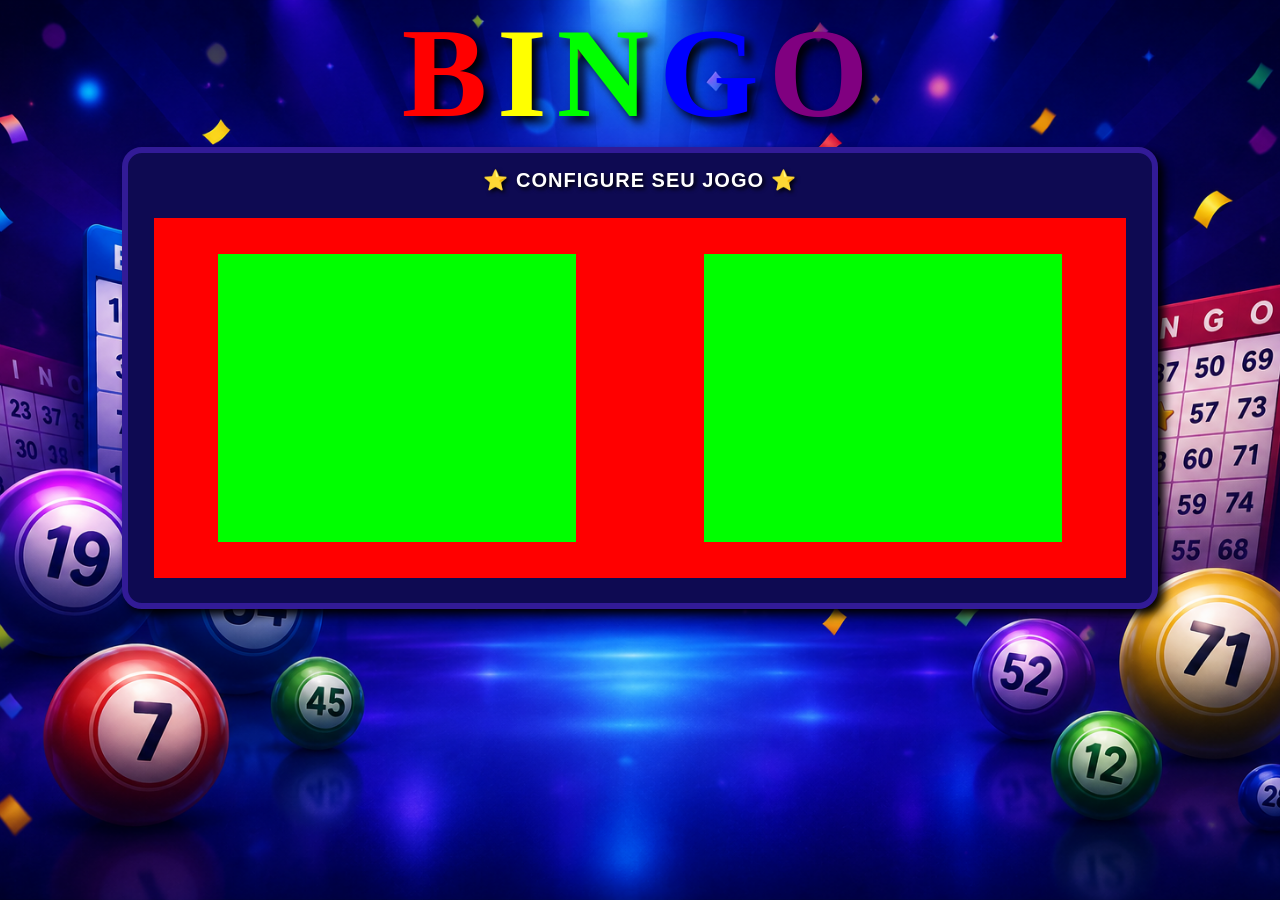
==== index.html @ 44bd7993 "adiciona arquivos iniciais: HTML, CSS e imagens para o projeto Bingo" ====
<!DOCTYPE html>
<html lang="pt-br">
<head>
    <meta charset="UTF-8">
    <meta name="viewport" content="width=device-width, initial-scale=1.0">
    <title>Bingo</title>
    <link rel="stylesheet" href="css/index.css">
</head>
    <body>
        <h1><span class="vermelho">B</span><span class="amarelo">I</span><span class="verde">N</span><span class="azul">G</span><span class="roxo">O</span></h1>

        <div class="container">
            <h3>⭐ CONFIGURE SEU JOGO ⭐</h3>
            <div class="configuracoes">
                <div class="configuracao">

                </div>
                <div class="configuracao">
                    
                </div>
            </div>
        </div>

        <script src="scripts/index.js"></script>
    </body>
</html>
---- css/index.css ----
*{
    margin: 0px;
    padding: 0px;
}

:root {
    --fundo-container: #0E0A52;
    --borda: #321B97;
    --preto: #000000;
    --branco: #FFFFFF;
    --vermelho: #FF0000;
    --amarelo: #FFFF00;
    --verde: #00FF00;
    --azul: #0000FF;
    --roxo: #800080;
}

body {
    background-image: url('../imgs/background.png');
    background-size: cover;
    background-position: center;
    background-repeat: no-repeat;
    background-attachment: fixed;
}

h1{
    font-size: 10vw;
    text-align: center;
    text-shadow: 6px 6px 10px var(--preto);
    font-family: cursive;
    letter-spacing: 10px;
}

.vermelho{
    color: var(--vermelho);
}

.amarelo{
    color: var(--amarelo);
}

.verde{
    color: var(--verde);
}

.azul{
    color: var(--azul);
}

.roxo{
    color: var(--roxo);
}

.container{
    margin: auto;
    background-color: var(--fundo-container);
    border: 6px solid var(--borda);
    box-shadow: 6px 6px 10px var(--preto);
    border-radius: 20px;
    width: 80vw;
}

h3{
    color: var(--branco);
    font-size: 20px;
    font-family: sans-serif;
    text-shadow: 2px 2px 4px var(--preto);
    margin: 15px;
    text-align: center;
    letter-spacing: 1px;
}

.configuracoes{
    background-color: var(--vermelho);
    width: auto;
    margin: 2vw;
    height: 40vh;
    display: grid;
    grid-template-columns: 1fr 1fr;
    justify-content: center;
    align-items: center;
}

.configuracao{
    background-color: var(--verde);
    gap: 5vw;
    height: 80%;
    margin: 5vw;
}

@media(max-width:450px){
    .configuracoes{
        grid-template-columns: 1fr;
        height: 60vh;
    }

    h3{
        font-size: 15px;
    }
}
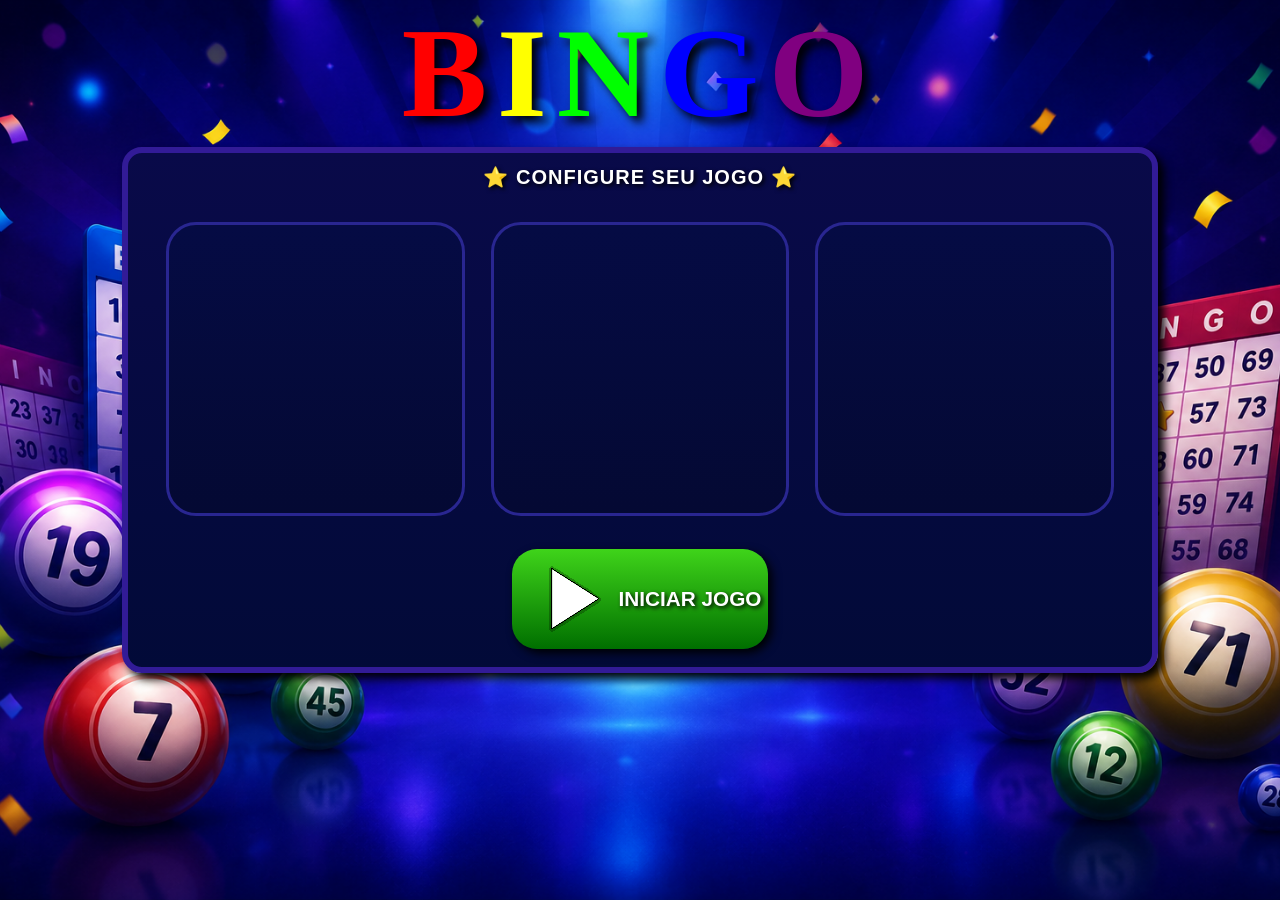
==== commit 94d73c8c: "adiciona os quadrados das configurações e o botão de iniciar jogo" ====
--- a/index.html
+++ b/index.html
@@ -18,6 +18,13 @@
                 <div class="configuracao">
                     
                 </div>
+                <div class="configuracao">
+                    
+                </div>               
+            </div>
+            <div class="iniciar">
+                <img src="imgs/play.png" alt="play icon" id="play">
+                <h5>INICIAR JOGO</h5>
             </div>
         </div>
 
--- a/css/index.css
+++ b/css/index.css
@@ -1,18 +1,6 @@
 *{
     margin: 0px;
     padding: 0px;
-}
-
-:root {
-    --fundo-container: #0E0A52;
-    --borda: #321B97;
-    --preto: #000000;
-    --branco: #FFFFFF;
-    --vermelho: #FF0000;
-    --amarelo: #FFFF00;
-    --verde: #00FF00;
-    --azul: #0000FF;
-    --roxo: #800080;
 }
 
 body {
@@ -26,68 +14,110 @@
 h1{
     font-size: 10vw;
     text-align: center;
-    text-shadow: 6px 6px 10px var(--preto);
+    text-shadow: 6px 6px 10px #000000;
     font-family: cursive;
     letter-spacing: 10px;
 }
 
 .vermelho{
-    color: var(--vermelho);
+    color: #FF0000;
 }
 
 .amarelo{
-    color: var(--amarelo);
+    color: #FFFF00;
 }
 
 .verde{
-    color: var(--verde);
+    color: #00FF00;
 }
 
 .azul{
-    color: var(--azul);
+    color: #0000FF;
 }
 
 .roxo{
-    color: var(--roxo);
+    color: #800080;
 }
 
 .container{
     margin: auto;
-    background-color: var(--fundo-container);
-    border: 6px solid var(--borda);
-    box-shadow: 6px 6px 10px var(--preto);
+    background: linear-gradient(to bottom, #090A49, #020A38);
+    border: 6px solid #321B97;
+    box-shadow: 6px 6px 10px #000000;
     border-radius: 20px;
     width: 80vw;
 }
 
 h3{
-    color: var(--branco);
+    color: #ffffff;
     font-size: 20px;
     font-family: sans-serif;
-    text-shadow: 2px 2px 4px var(--preto);
-    margin: 15px;
+    text-shadow: 2px 2px 4px #000000;
+    margin-top: 12px;
     text-align: center;
     letter-spacing: 1px;
 }
 
 .configuracoes{
-    background-color: var(--vermelho);
     width: auto;
-    margin: 2vw;
+    margin: 0 2vw;
     height: 40vh;
     display: grid;
-    grid-template-columns: 1fr 1fr;
+    grid-template-columns: 1fr 1fr 1fr;
     justify-content: center;
     align-items: center;
 }
 
 .configuracao{
-    background-color: var(--verde);
-    gap: 5vw;
+    background: linear-gradient(to bottom, #050B44, #040933);
+    border-radius: 30px;
+    border: 3px solid #292691;
     height: 80%;
-    margin: 5vw;
+    margin: 1vw;
 }
 
+.iniciar{
+    color: #ffffff;
+    font-size: 25px;
+    font-family: sans-serif;
+    text-shadow: 2px 2px 4px #000000;
+    box-shadow: 4px 4px 10px #000000;
+    border-radius: 25px;
+    display: flex;
+    margin: auto;
+    justify-content: center;
+    align-items: center;
+    margin-bottom: 2vh;
+    cursor: pointer;
+    background: linear-gradient(to top,#006F00, #3FD41A );
+    width: 25%;
+}
+
+
+.iniciar:hover{
+    /*brilho*/
+    background: linear-gradient(to top, #3FD41A, #3FD41A);
+    transition: all 2s ease-in-out;
+}
+
+
+/*tablet*/
+@media((max-width:768px) and (min-width:451px)){
+    .configuracoes{
+        grid-template-columns: 1fr 1fr;
+        height: 60vh;
+    }
+
+    h3{
+        font-size: 15px;
+    }
+
+    .iniciar{
+        width: 50%;
+    }
+}
+
+/*mobile*/
 @media(max-width:450px){
     .configuracoes{
         grid-template-columns: 1fr;
@@ -97,4 +127,8 @@
     h3{
         font-size: 15px;
     }
+
+    .iniciar{
+        width: 50%;
+    }
 }
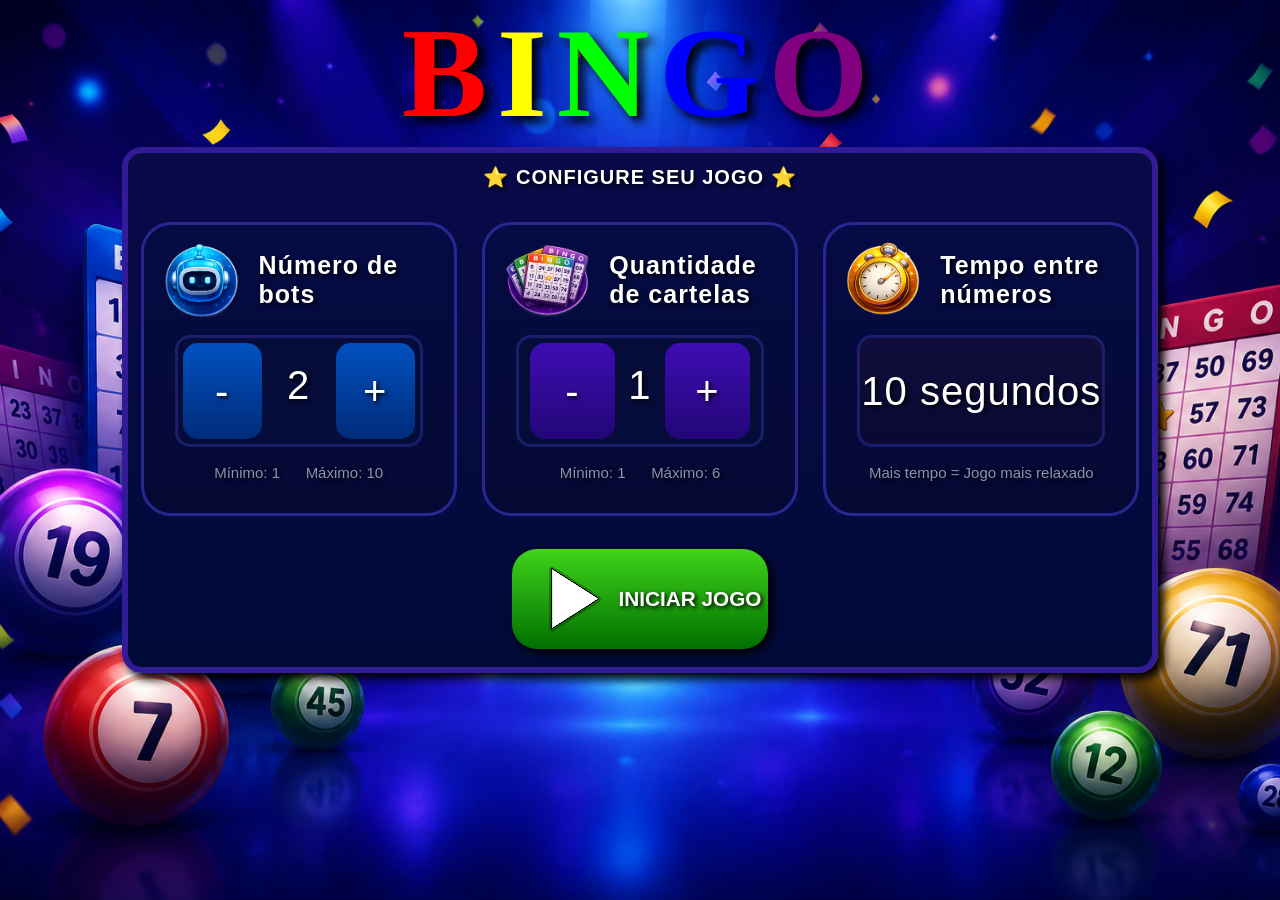
==== commit 49c923a6: "adiciona configuração de bots e cartelas com botões de incremento e decremento e opção de tempo entr" ====
--- a/index.html
+++ b/index.html
@@ -12,15 +12,62 @@
         <div class="container">
             <h3>⭐ CONFIGURE SEU JOGO ⭐</h3>
             <div class="configuracoes">
+
+                <!-- Número de bots -->
                 <div class="configuracao">
+                    <div class="icone">
+                        <img src="imgs/bot.png" id="bot-icon">
+                        <h4>Número de bots</h4>
+                    </div>
+                    <div class="input">
+                        <button id="menos-bots">-</button>
+                        <input type="number" name="bots" id="input-bots" min="1" max="10" value="2">
+                        <button id="mais-bots">+</button>
+                    </div>
+                    <div class="descricao">
+                        <p>Mínimo: 1</p>
+                        <p>Máximo: 10</p>
+                    </div>
+                </div> 
 
+                <!-- Quantidade de cartelas -->
+                <div class="configuracao">
+                    <div class="icone">
+                        <img src="imgs/cartelas.png" id="cartelas-icon">
+                        <h4>Quantidade de cartelas</h4>
+                    </div>
+                    <div class="input">
+                        <button id="menos-cartelas">-</button>
+                        <input type="number" name="cartelas" id="input-cartelas" min="1" max="6" value="1">
+                        <button id="mais-cartelas">+</button>
+                    </div>
+                    <div class="descricao">
+                        <p>Mínimo: 1</p>
+                        <p>Máximo: 6</p>
+                    </div>
                 </div>
+
+                <!-- Tempo entre números -->
                 <div class="configuracao">
-                    
+                    <div class="icone">
+                        <img src="imgs/relogio.png" id="relogio-icon">
+                        <h4>Tempo entre números</h4>
+                    </div>
+                    <div class="input" id="div-tempo">
+                        <select name="tempo" id="input-tempo">
+                            <option value="1">1 segundo</option>
+                            <option value="2">2,5 segundos</option>
+                            <option value="5">5 segundos</option>
+                            <option value="10" selected>10 segundos</option>
+                            <option value="15">15 segundos</option>
+                            <option value="20">20 segundos</option>
+                        </select>
+                    </div>
+                    <div class="descricao">
+                        <p>Mais tempo = Jogo mais relaxado</p>
+                    </div>
                 </div>
-                <div class="configuracao">
-                    
-                </div>               
+
             </div>
             <div class="iniciar">
                 <img src="imgs/play.png" alt="play icon" id="play">
--- a/css/index.css
+++ b/css/index.css
@@ -60,7 +60,6 @@
 
 .configuracoes{
     width: auto;
-    margin: 0 2vw;
     height: 40vh;
     display: grid;
     grid-template-columns: 1fr 1fr 1fr;
@@ -74,7 +73,138 @@
     border: 3px solid #292691;
     height: 80%;
     margin: 1vw;
-}
+    display: grid;
+    grid-template-columns: 1fr;
+}
+
+.icone, .input, .descricao{
+
+}
+
+#bot-icon, #cartelas-icon, #relogio-icon{
+    height: 75px;
+    margin-left: 20px;
+}
+
+.icone{
+    display: flex;
+    gap: 20px;
+    justify-content: center;
+    align-items: center;
+}
+
+.icone h4{
+    color: #ffffff;
+    font-size: 25px;
+    font-family: sans-serif;
+    text-shadow: 2px 2px 4px #000000;
+    letter-spacing: 1px;
+}
+
+.input{
+    border: 3px solid #1A1E6B;
+    background-color: #060C3A;
+    border-radius: 15px;
+    margin: auto;
+    height: 100%;
+    display: flex;
+    width: 75%;
+    padding: 5px;
+    justify-content: center;
+}
+
+/*Remove os botões de incremento/decremento dos inputs do tipo number*/
+input[type=number]::-webkit-inner-spin-button, input[type=number]::-webkit-outer-spin-button {
+    -webkit-appearance: none;
+    margin: 0;
+}
+
+.input button{
+    color: #ffffff;
+    font-size: 40px;
+    font-family: sans-serif;
+    text-shadow: 2px 2px 4px #000000;
+    letter-spacing: 1px;
+    width: 85px;
+    
+    border-radius: 15px;
+}
+
+#mais-bots, #menos-bots{
+    background: linear-gradient(to bottom, #0051C0, #002B7A);
+    border: none;
+}
+
+#mais-bots:hover, #menos-bots:hover{
+    background: linear-gradient(to bottom, #002B7A, #002B7A);
+}
+
+#mais-cartelas, #menos-cartelas{
+    background: linear-gradient(to bottom, #3E0DB3, #230677);
+    border: none;
+}
+
+#mais-cartelas:hover, #menos-cartelas:hover{
+    background: linear-gradient(to bottom, #230677, #230677);
+}
+
+.input input{
+    color: #ffffff;
+    max-height: 85px;
+    font-size: 40px;
+    font-family: sans-serif;
+    text-shadow: 2px 2px 4px #000000;
+    letter-spacing: 1px;
+    text-align: center;
+    background-color: transparent;
+    border: none;
+}
+
+.descricao{
+    display: flex;
+    align-items: center;
+    justify-content: center;
+}
+
+.descricao p{
+    margin: 15px 1vw;
+    font-size: 15px;
+    color: #8E91B0;
+    font-family: sans-serif;
+    text-shadow: 1px 1px 4px #000000;
+}
+
+#div-tempo{
+    background: linear-gradient(to bottom, #110D3C, #090932);
+}
+
+#input-tempo{
+    color: #ffffff;
+    font-size: 40px;
+    font-family: sans-serif;
+    text-shadow: 2px 2px 4px #000000;
+    letter-spacing: 1px;
+    background-color: transparent;
+    appearance: none;
+    border: 1px solid transparent;
+}
+
+select{
+    color: #ffffff;
+    font-size: 40px;
+    font-family: sans-serif;
+    text-shadow: 2px 2px 4px #000000;
+    letter-spacing: 1px;
+    appearance: none;
+    border: 1px solid transparent;
+    text-align: center;
+}
+
+option{
+    background: #110D3C;
+    color: #ffffff;
+}
+
 
 .iniciar{
     color: #ffffff;
@@ -93,11 +223,8 @@
     width: 25%;
 }
 
-
 .iniciar:hover{
-    /*brilho*/
     background: linear-gradient(to top, #3FD41A, #3FD41A);
-    transition: all 2s ease-in-out;
 }
 
 
@@ -112,8 +239,22 @@
         font-size: 15px;
     }
 
+    .icone h4{
+        font-size: 16px;
+    }
+
     .iniciar{
         width: 50%;
+        margin-top: 10vh;
+        font-size: 20px;
+    }
+
+    #play{
+        height: 70px;
+    }
+
+    .descricao p{
+        margin: 30px 1vw;
     }
 }
 
@@ -130,5 +271,28 @@
 
     .iniciar{
         width: 50%;
+        font-size: 18px;
+        padding: 0px 10px;
+        margin-top: 5vh;
+    }
+
+    #play{
+        height: 60px;
+    }
+
+    #bot-icon, #cartelas-icon, #relogio-icon{
+        height: 50px;
+        margin-left: 20px;
+    }
+
+    .icone h4{
+        font-size: 20px;
+        font-family: sans-serif;
+        text-shadow: 2px 2px 4px #000000;
+    }
+
+    .descricao p{
+        margin: 0px 1vw;
+        font-size: 10px;
     }
 }
